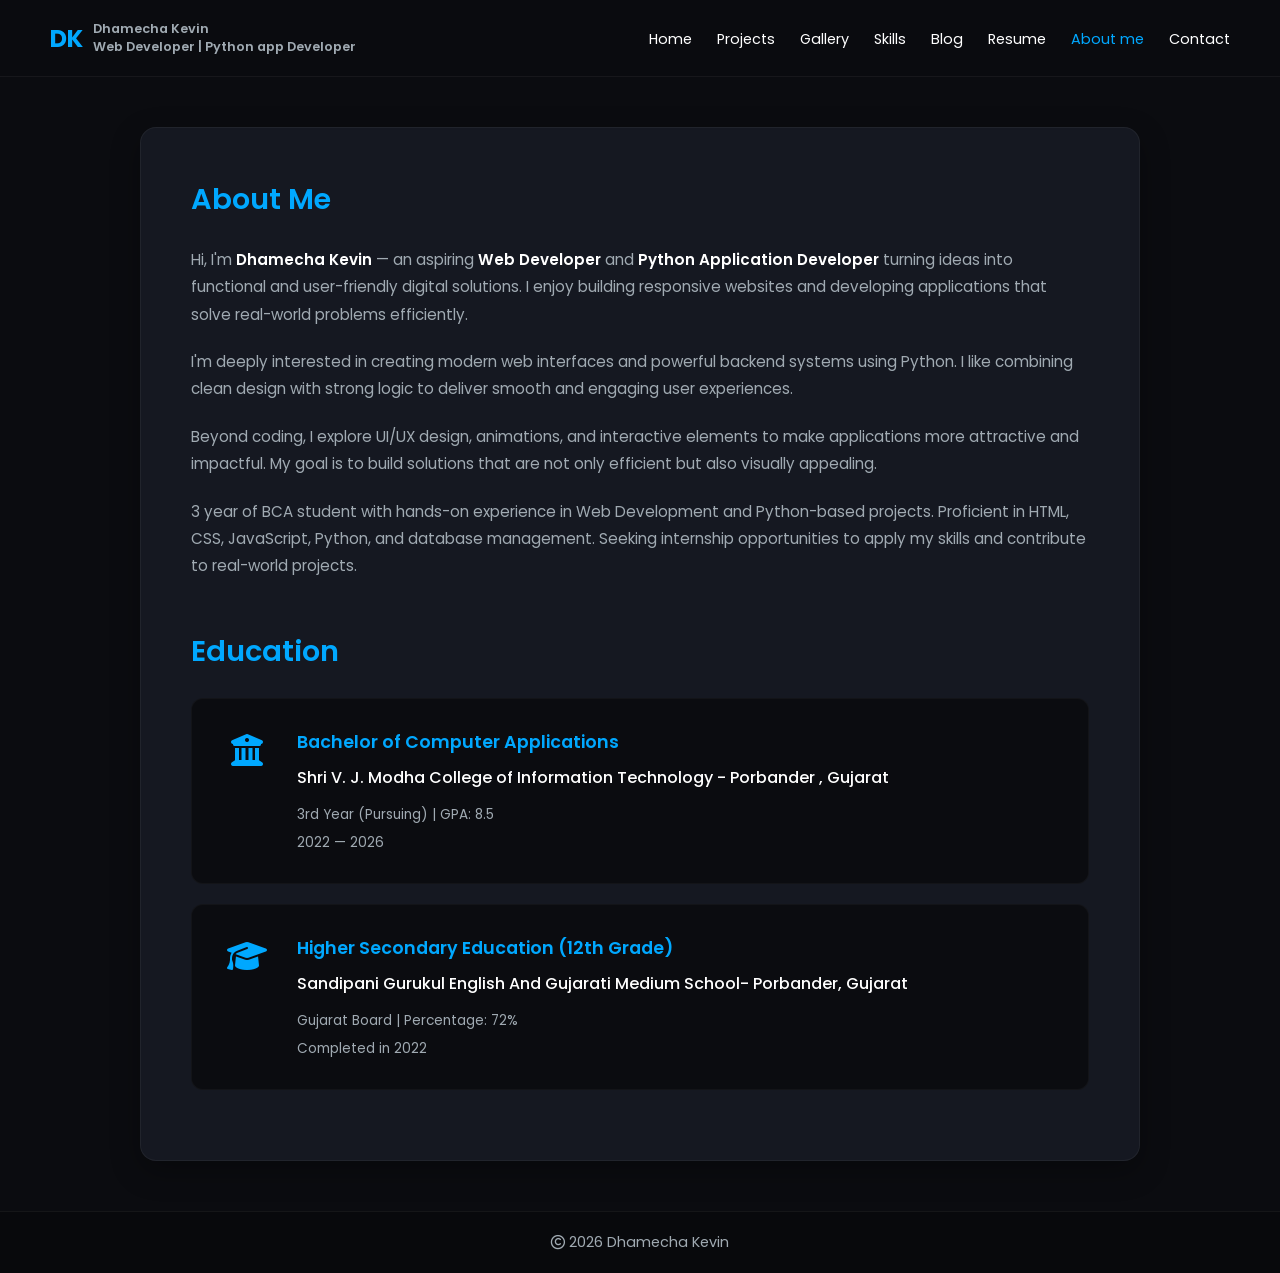
==== about.html @ a82eb36a "Add files via upload" ====
<!DOCTYPE html>
<html lang="en">
<head>
    <meta charset="UTF-8">
    <meta name="viewport" content="width=device-width, initial-scale=1.0">
    <title>About Me - Portfolio</title>
    <link href="https://fonts.googleapis.com/css2?family=Poppins:wght@300;400;500;600;700&display=swap" rel="stylesheet">
    <link rel="stylesheet" href="https://cdnjs.cloudflare.com/ajax/libs/font-awesome/6.4.0/css/all.min.css">
    
    <style>
        /* --- Core Variables --- */
        :root {
            --bg-color: #0b0c10;
            --text-main: #ffffff;
            --text-muted: #a0aab2;
            --accent-color: #00a8ff;
            --card-bg: #151821;
            --card-hover: #1c202b;
        }

        * {
            margin: 0;
            padding: 0;
            box-sizing: border-box;
            font-family: 'Poppins', sans-serif;
        }

        body {
            background-color: var(--bg-color);
            color: var(--text-main);
            min-height: 100vh;
            display: flex;
            flex-direction: column;
        }

        @keyframes fadeIn {
            from { opacity: 0; transform: translateY(20px); }
            to { opacity: 1; transform: translateY(0); }
        }

        /* --- Navigation Bar --- */
        nav {
            display: flex;
            justify-content: space-between;
            align-items: center;
            padding: 20px 50px;
            background: rgba(11, 12, 16, 0.9);
            backdrop-filter: blur(10px);
            position: sticky;
            top: 0;
            z-index: 100;
            border-bottom: 1px solid rgba(255,255,255,0.05);
        }

        .logo {
            font-size: 1.2rem;
            font-weight: 600;
            display: flex;
            align-items: center;
            gap: 10px;
        }

        .logo span.kd {
            color: var(--accent-color);
            font-weight: 700;
            font-size: 1.5rem;
        }

        .logo-text {
            display: flex;
            flex-direction: column;
            font-size: 0.8rem;
            color: var(--text-muted);
        }

        .nav-links {
            display: flex;
            list-style: none;
            gap: 25px;
        }

        .nav-links a {
            text-decoration: none;
            color: var(--text-main);
            font-size: 0.9rem;
            transition: color 0.3s;
        }

        .nav-links a:hover, .nav-links a.active {
            color: var(--accent-color);
        }

        /* --- About Section --- */
        .about-section {
            flex: 1;
            padding: 50px;
            display: flex;
            justify-content: center;
            animation: fadeIn 0.8s ease-out forwards;
        }

        /* Main Dark Container */
        .about-container {
            background-color: var(--card-bg);
            max-width: 1000px;
            width: 100%;
            border-radius: 16px;
            padding: 50px;
            border: 1px solid rgba(255, 255, 255, 0.05);
            box-shadow: 0 10px 30px rgba(0,0,0,0.3);
        }

        .section-title {
            font-size: 1.8rem;
            color: var(--accent-color);
            margin-bottom: 25px;
            font-weight: 600;
        }

        /* Typography for About Text */
        .about-text {
            color: var(--text-muted);
            font-size: 0.95rem;
            line-height: 1.8;
            margin-bottom: 20px;
        }

        .about-text strong {
            color: var(--text-main);
            font-weight: 600;
        }

        /* --- Education Section --- */
        .education-wrapper {
            margin-top: 50px;
        }

        .education-card {
            background-color: var(--bg-color); /* Slightly darker to contrast with container */
            border-radius: 12px;
            padding: 30px;
            margin-bottom: 20px;
            display: flex;
            gap: 25px;
            border: 1px solid rgba(255, 255, 255, 0.03);
            transition: transform 0.3s, background-color 0.3s;
        }

        .education-card:hover {
            transform: translateX(10px);
            background-color: var(--card-hover);
        }

        /* Education Icon */
        .edu-icon {
            font-size: 2rem;
            color: var(--accent-color);
            min-width: 50px;
            display: flex;
            justify-content: center;
            align-items: flex-start;
            padding-top: 5px;
        }

        /* Education Details */
        .edu-details h3 {
            color: var(--accent-color);
            font-size: 1.1rem;
            font-weight: 600;
            margin-bottom: 10px;
        }

        .edu-details .school {
            color: var(--text-main);
            font-size: 1rem;
            font-weight: 500;
            margin-bottom: 15px;
        }

        .edu-details .info-row {
            color: var(--text-muted);
            font-size: 0.85rem;
            margin-bottom: 8px;
            display: flex;
            align-items: center;
            gap: 10px;
        }

        .edu-details .date {
            color: var(--text-muted);
            font-size: 0.85rem;
        }

        /* --- Footer --- */
        footer {
            display: flex;
            justify-content: center;
            align-items: center;
            padding: 20px 50px;
            background: #08090c;
            border-top: 1px solid rgba(255,255,255,0.05);
        }

        footer .copyright {
            font-size: 0.9rem;
            color: var(--text-muted);
        }

        /* Responsive */
        @media (max-width: 768px) {
            .nav-links { display: none; }
            nav, .about-section { padding: 20px; }
            .about-container { padding: 30px 20px; }
            .education-card { flex-direction: column; gap: 15px; }
            .edu-icon { justify-content: flex-start; }
            .education-card:hover { transform: translateY(-5px); }
        }
    </style>
</head>
<body>

    <nav>
        <div class="logo">
            <span class="kd">DK</span>
            <div class="logo-text">
                <span>Dhamecha Kevin</span>
                <span>Web Developer | Python app Developer</span>
            </div>
        </div>
        <ul class="nav-links">
            <li><a href="index.html">Home</a></li>
            <li><a href="projects.html">Projects</a></li>
            <li><a href="gallery.html">Gallery</a></li>
            <li><a href="skills.html">Skills</a></li>
            <li><a href="blog.html">Blog</a></li>
            <li><a href="resume.html">Resume</a></li>
            <li><a href="about.html" class="active">About me</a></li>
            <li><a href="#">Contact</a></li>
        </ul>
    </nav>

    <section class="about-section">
        <div class="about-container">
            
            <h2 class="section-title">About Me</h2>
            
            <p class="about-text">
                Hi, I'm <strong>Dhamecha Kevin</strong> — an aspiring <strong>Web Developer</strong> and <strong>Python Application Developer</strong> turning ideas into functional and user-friendly digital solutions. I enjoy building responsive websites and developing applications that solve real-world problems efficiently.
            
            <p class="about-text">
                I'm deeply interested in creating modern web interfaces and powerful backend systems using Python. I like combining clean design with strong logic to deliver smooth and engaging user experiences.            </p>
               
            <p class="about-text">
                Beyond coding, I explore UI/UX design, animations, and interactive elements to make applications more attractive and impactful. My goal is to build solutions that are not only efficient but also visually appealing.
            </p>    

            <p class="about-text">
                3 year of BCA student with hands-on experience in Web Development and Python-based projects. Proficient in HTML, CSS, JavaScript, Python, and database management. Seeking internship opportunities to apply my skills and contribute to real-world projects.            </p>

            <div class="education-wrapper">
                <h2 class="section-title">Education</h2>

                <div class="education-card">
                    <div class="edu-icon">
                        <i class="fa-solid fa-building-columns"></i>
                    </div>
                    <div class="edu-details">
                        <h3> Bachelor of Computer Applications</h3>
                        <p class="school">Shri V. J. Modha College of Information Technology - Porbander , Gujarat</p>
                        <p class="info-row">3rd Year (Pursuing) | GPA: 8.5</p>
                        <p class="date">2022 — 2026</p>
                    </div>
                </div>

                <div class="education-card">
                    <div class="edu-icon">
                        <i class="fa-solid fa-graduation-cap"></i>
                    </div>
                    <div class="edu-details">
                        <h3>Higher Secondary Education (12th Grade)</h3>
                        <p class="school">Sandipani Gurukul English And Gujarati Medium School- Porbander, Gujarat</p>
                        <p class="info-row">Gujarat Board | Percentage: 72%</p>
                        <p class="date">Completed in 2022</p>
                    </div>
                </div>

            </div>

        </div>
    </section>

    <footer>
        <div class="copyright">
            <i class="fa-regular fa-copyright"></i>
            <span>2026 Dhamecha Kevin</span>
        </div>
    </footer>

</body>
</html>
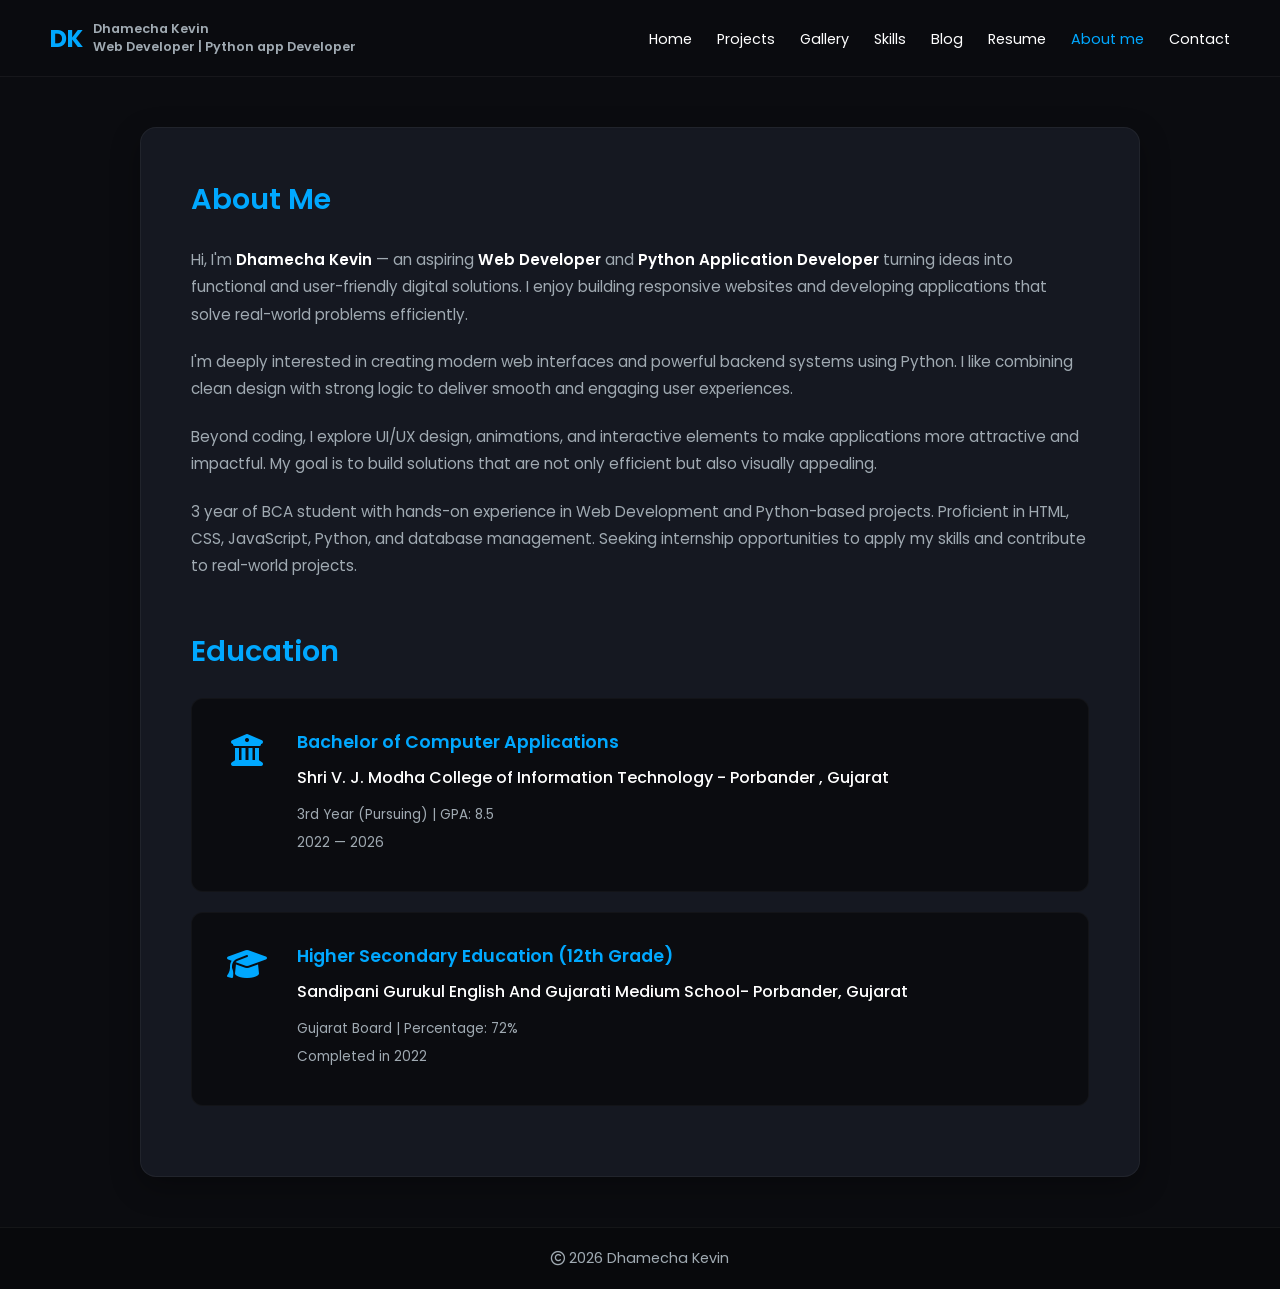
==== commit e00f4c80: "Update about.html" ====
--- a/about.html
+++ b/about.html
@@ -4,6 +4,7 @@
     <meta charset="UTF-8">
     <meta name="viewport" content="width=device-width, initial-scale=1.0">
     <title>About Me - Portfolio</title>
+    <link rel="stylesheet" href="style.css">
     <link href="https://fonts.googleapis.com/css2?family=Poppins:wght@300;400;500;600;700&display=swap" rel="stylesheet">
     <link rel="stylesheet" href="https://cdnjs.cloudflare.com/ajax/libs/font-awesome/6.4.0/css/all.min.css">
     
@@ -235,7 +236,7 @@
             <li><a href="blog.html">Blog</a></li>
             <li><a href="resume.html">Resume</a></li>
             <li><a href="about.html" class="active">About me</a></li>
-            <li><a href="#">Contact</a></li>
+            <li><a href="contact.html">Contact</a></li>
         </ul>
     </nav>
 
@@ -297,4 +298,4 @@
     </footer>
 
 </body>
-</html>+</html>
--- a/style.css
+++ b/style.css
@@ -0,0 +1,337 @@
+/* =========================================
+   1. CORE VARIABLES & SETUP
+   ========================================= */
+:root {
+    --bg-color: #0b0c10;
+    --text-main: #ffffff;
+    --text-muted: #a0aab2;
+    --accent-color: #00a8ff;
+    --card-bg: #151821;
+    --card-hover: #1c202b;
+    --glow-color: rgba(0, 168, 255, 0.5);
+}
+
+* {
+    margin: 0;
+    padding: 0;
+    box-sizing: border-box;
+    font-family: 'Poppins', sans-serif;
+}
+
+body {
+    background-color: var(--bg-color);
+    color: var(--text-main);
+    min-height: 100vh;
+    display: flex;
+    flex-direction: column;
+}
+
+@keyframes fadeIn {
+    from { opacity: 0; transform: translateY(20px); }
+    to { opacity: 1; transform: translateY(0); }
+}
+
+/* =========================================
+   2. NAVIGATION BAR
+   ========================================= */
+nav {
+    display: flex;
+    justify-content: space-between;
+    align-items: center;
+    padding: 20px 50px;
+    background: rgba(11, 12, 16, 0.9);
+    backdrop-filter: blur(10px);
+    position: sticky;
+    top: 0;
+    z-index: 100;
+    border-bottom: 1px solid rgba(255,255,255,0.05);
+}
+
+.logo {
+    display: flex;
+    align-items: center;
+    gap: 10px;
+}
+
+.logo span.kd {
+    color: var(--accent-color);
+    font-weight: 700;
+    font-size: 1.5rem;
+}
+
+.logo-text {
+    display: flex;
+    flex-direction: column;
+    font-size: 0.8rem;
+    color: var(--text-muted);
+}
+
+.nav-links {
+    display: flex;
+    list-style: none;
+    gap: 25px;
+}
+
+.nav-links a {
+    text-decoration: none;
+    color: var(--text-main);
+    font-size: 0.9rem;
+    transition: color 0.3s;
+}
+
+.nav-links a:hover, .nav-links a.active {
+    color: var(--accent-color);
+}
+
+/* =========================================
+   3. ABOUT PAGE STYLES
+   ========================================= */
+.about-section {
+    flex: 1;
+    padding: 50px;
+    display: flex;
+    justify-content: center;
+    animation: fadeIn 0.8s ease-out forwards;
+}
+
+.about-container {
+    background-color: var(--card-bg);
+    max-width: 1000px;
+    width: 100%;
+    border-radius: 16px;
+    padding: 50px;
+    border: 1px solid rgba(255, 255, 255, 0.05);
+    box-shadow: 0 10px 30px rgba(0,0,0,0.3);
+}
+
+.section-title {
+    font-size: 1.8rem;
+    color: var(--accent-color);
+    margin-bottom: 25px;
+    font-weight: 600;
+}
+
+.about-text {
+    color: var(--text-muted);
+    font-size: 0.95rem;
+    line-height: 1.8;
+    margin-bottom: 20px;
+}
+
+.about-text strong {
+    color: var(--text-main);
+    font-weight: 600;
+}
+
+/* Education Cards */
+.education-wrapper {
+    margin-top: 50px;
+}
+
+.education-card {
+    background-color: var(--bg-color);
+    border-radius: 12px;
+    padding: 30px;
+    margin-bottom: 20px;
+    display: flex;
+    gap: 25px;
+    border: 1px solid rgba(255, 255, 255, 0.03);
+    transition: transform 0.3s, background-color 0.3s;
+}
+
+.education-card:hover {
+    transform: translateX(10px);
+    background-color: var(--card-hover);
+}
+
+.edu-icon {
+    font-size: 2rem;
+    color: var(--accent-color);
+    min-width: 50px;
+    display: flex;
+    justify-content: center;
+}
+
+.edu-details h3 {
+    color: var(--accent-color);
+    font-size: 1.1rem;
+    margin-bottom: 10px;
+}
+
+.edu-details .school {
+    color: var(--text-main);
+    font-weight: 500;
+    margin-bottom: 15px;
+}
+
+.edu-details .info-row, .edu-details .date {
+    color: var(--text-muted);
+    font-size: 0.85rem;
+    margin-bottom: 8px;
+}
+
+/* =========================================
+   4. CONTACT PAGE STYLES
+   ========================================= */
+.contact-section {
+    flex: 1;
+    display: flex;
+    flex-direction: column;
+    align-items: center;
+    padding: 60px 20px;
+    animation: fadeIn 0.8s ease-out forwards;
+    background: radial-gradient(circle at center, rgba(0, 168, 255, 0.05) 0%, var(--bg-color) 60%);
+}
+
+.contact-header {
+    text-align: center;
+    margin-bottom: 40px;
+}
+
+.contact-header h1 {
+    font-size: 2.5rem;
+    color: var(--accent-color);
+    margin-bottom: 15px;
+}
+
+.contact-header p {
+    color: var(--text-muted);
+    max-width: 600px;
+    line-height: 1.6;
+}
+
+/* Social Icons */
+.social-links {
+    display: flex;
+    gap: 20px;
+    margin-bottom: 40px;
+}
+
+.social-icon {
+    width: 50px;
+    height: 50px;
+    border-radius: 50%;
+    background: rgba(255, 255, 255, 0.03);
+    border: 1px solid rgba(255, 255, 255, 0.1);
+    display: flex;
+    align-items: center;
+    justify-content: center;
+    color: var(--text-main);
+    font-size: 1.5rem;
+    text-decoration: none;
+    transition: all 0.3s ease;
+}
+
+.social-icon:hover {
+    color: var(--accent-color);
+    border-color: var(--accent-color);
+    box-shadow: 0 0 20px var(--glow-color), inset 0 0 10px var(--glow-color);
+    transform: translateY(-3px);
+}
+
+/* Contact Form */
+.contact-form {
+    width: 100%;
+    max-width: 600px;
+    display: flex;
+    flex-direction: column;
+    gap: 15px;
+}
+
+.form-control {
+    width: 100%;
+    background: rgba(255, 255, 255, 0.05);
+    border: 1px solid rgba(255, 255, 255, 0.1);
+    padding: 15px 20px;
+    border-radius: 8px;
+    color: var(--text-main);
+    font-size: 1rem;
+    outline: none;
+    transition: all 0.3s;
+}
+
+.form-control:focus {
+    border-color: var(--accent-color);
+    box-shadow: 0 0 10px rgba(0, 168, 255, 0.2);
+    background: rgba(255, 255, 255, 0.08);
+}
+
+textarea.form-control {
+    min-height: 150px;
+    resize: vertical;
+}
+
+.btn-submit {
+    background: linear-gradient(90deg, #007bb5, #00a8ff);
+    color: #ffffff;
+    border: none;
+    padding: 15px;
+    border-radius: 8px;
+    font-size: 1rem;
+    font-weight: 600;
+    cursor: pointer;
+    transition: all 0.3s;
+    margin-top: 10px;
+}
+
+.btn-submit:hover {
+    box-shadow: 0 8px 25px rgba(0, 168, 255, 0.4);
+    transform: translateY(-2px);
+}
+
+/* =========================================
+   5. FOOTER
+   ========================================= */
+footer {
+    display: flex;
+    justify-content: center;
+    align-items: center;
+    padding: 20px 50px;
+    background: #08090c;
+    border-top: 1px solid rgba(255,255,255,0.05);
+    margin-top: auto;
+}
+
+footer .copyright {
+    font-size: 0.9rem;
+    color: var(--text-muted);
+}
+
+/* =========================================
+   6. RESPONSIVE DESIGN (MOBILE FIXES)
+   ========================================= */
+@media (max-width: 768px) {
+    /* Shrinks the padding so things fit on a small screen */
+    nav, .about-section { 
+        padding: 20px; 
+    }
+    
+    .about-container { 
+        padding: 30px 20px; 
+    }
+
+    /* Hides the long list of links to save space */
+    .nav-links { 
+        display: none; 
+    }
+    
+    /* Stacks the Education Cards vertically instead of side-by-side */
+    .education-card { 
+        flex-direction: column; 
+        gap: 15px; 
+    }
+    
+    .edu-icon { 
+        justify-content: flex-start; 
+    }
+
+    /* Adjusts font sizes and wraps social icons for mobile */
+    .contact-header h1 { 
+        font-size: 2rem; 
+    }
+    
+    .social-links { 
+        flex-wrap: wrap; 
+        justify-content: center; 
+    }
+}
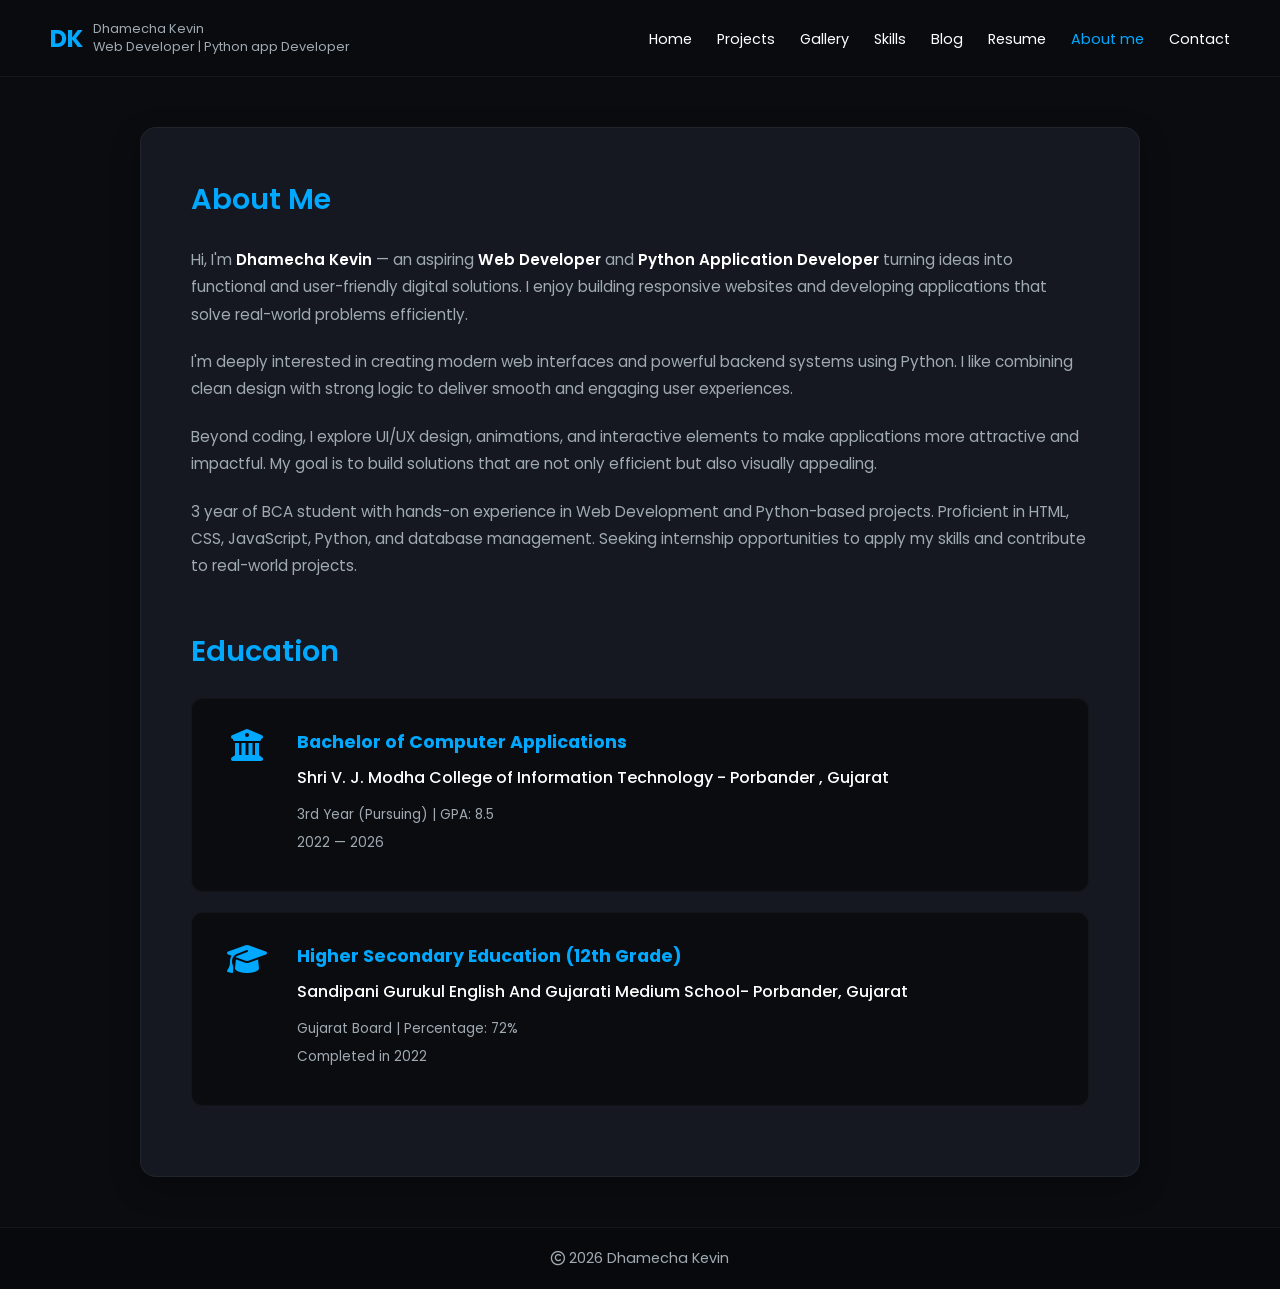
==== commit a0c261d2: "Refactor about.html structure and content" ====
--- a/about.html
+++ b/about.html
@@ -7,216 +7,6 @@
     <link rel="stylesheet" href="style.css">
     <link href="https://fonts.googleapis.com/css2?family=Poppins:wght@300;400;500;600;700&display=swap" rel="stylesheet">
     <link rel="stylesheet" href="https://cdnjs.cloudflare.com/ajax/libs/font-awesome/6.4.0/css/all.min.css">
-    
-    <style>
-        /* --- Core Variables --- */
-        :root {
-            --bg-color: #0b0c10;
-            --text-main: #ffffff;
-            --text-muted: #a0aab2;
-            --accent-color: #00a8ff;
-            --card-bg: #151821;
-            --card-hover: #1c202b;
-        }
-
-        * {
-            margin: 0;
-            padding: 0;
-            box-sizing: border-box;
-            font-family: 'Poppins', sans-serif;
-        }
-
-        body {
-            background-color: var(--bg-color);
-            color: var(--text-main);
-            min-height: 100vh;
-            display: flex;
-            flex-direction: column;
-        }
-
-        @keyframes fadeIn {
-            from { opacity: 0; transform: translateY(20px); }
-            to { opacity: 1; transform: translateY(0); }
-        }
-
-        /* --- Navigation Bar --- */
-        nav {
-            display: flex;
-            justify-content: space-between;
-            align-items: center;
-            padding: 20px 50px;
-            background: rgba(11, 12, 16, 0.9);
-            backdrop-filter: blur(10px);
-            position: sticky;
-            top: 0;
-            z-index: 100;
-            border-bottom: 1px solid rgba(255,255,255,0.05);
-        }
-
-        .logo {
-            font-size: 1.2rem;
-            font-weight: 600;
-            display: flex;
-            align-items: center;
-            gap: 10px;
-        }
-
-        .logo span.kd {
-            color: var(--accent-color);
-            font-weight: 700;
-            font-size: 1.5rem;
-        }
-
-        .logo-text {
-            display: flex;
-            flex-direction: column;
-            font-size: 0.8rem;
-            color: var(--text-muted);
-        }
-
-        .nav-links {
-            display: flex;
-            list-style: none;
-            gap: 25px;
-        }
-
-        .nav-links a {
-            text-decoration: none;
-            color: var(--text-main);
-            font-size: 0.9rem;
-            transition: color 0.3s;
-        }
-
-        .nav-links a:hover, .nav-links a.active {
-            color: var(--accent-color);
-        }
-
-        /* --- About Section --- */
-        .about-section {
-            flex: 1;
-            padding: 50px;
-            display: flex;
-            justify-content: center;
-            animation: fadeIn 0.8s ease-out forwards;
-        }
-
-        /* Main Dark Container */
-        .about-container {
-            background-color: var(--card-bg);
-            max-width: 1000px;
-            width: 100%;
-            border-radius: 16px;
-            padding: 50px;
-            border: 1px solid rgba(255, 255, 255, 0.05);
-            box-shadow: 0 10px 30px rgba(0,0,0,0.3);
-        }
-
-        .section-title {
-            font-size: 1.8rem;
-            color: var(--accent-color);
-            margin-bottom: 25px;
-            font-weight: 600;
-        }
-
-        /* Typography for About Text */
-        .about-text {
-            color: var(--text-muted);
-            font-size: 0.95rem;
-            line-height: 1.8;
-            margin-bottom: 20px;
-        }
-
-        .about-text strong {
-            color: var(--text-main);
-            font-weight: 600;
-        }
-
-        /* --- Education Section --- */
-        .education-wrapper {
-            margin-top: 50px;
-        }
-
-        .education-card {
-            background-color: var(--bg-color); /* Slightly darker to contrast with container */
-            border-radius: 12px;
-            padding: 30px;
-            margin-bottom: 20px;
-            display: flex;
-            gap: 25px;
-            border: 1px solid rgba(255, 255, 255, 0.03);
-            transition: transform 0.3s, background-color 0.3s;
-        }
-
-        .education-card:hover {
-            transform: translateX(10px);
-            background-color: var(--card-hover);
-        }
-
-        /* Education Icon */
-        .edu-icon {
-            font-size: 2rem;
-            color: var(--accent-color);
-            min-width: 50px;
-            display: flex;
-            justify-content: center;
-            align-items: flex-start;
-            padding-top: 5px;
-        }
-
-        /* Education Details */
-        .edu-details h3 {
-            color: var(--accent-color);
-            font-size: 1.1rem;
-            font-weight: 600;
-            margin-bottom: 10px;
-        }
-
-        .edu-details .school {
-            color: var(--text-main);
-            font-size: 1rem;
-            font-weight: 500;
-            margin-bottom: 15px;
-        }
-
-        .edu-details .info-row {
-            color: var(--text-muted);
-            font-size: 0.85rem;
-            margin-bottom: 8px;
-            display: flex;
-            align-items: center;
-            gap: 10px;
-        }
-
-        .edu-details .date {
-            color: var(--text-muted);
-            font-size: 0.85rem;
-        }
-
-        /* --- Footer --- */
-        footer {
-            display: flex;
-            justify-content: center;
-            align-items: center;
-            padding: 20px 50px;
-            background: #08090c;
-            border-top: 1px solid rgba(255,255,255,0.05);
-        }
-
-        footer .copyright {
-            font-size: 0.9rem;
-            color: var(--text-muted);
-        }
-
-        /* Responsive */
-        @media (max-width: 768px) {
-            .nav-links { display: none; }
-            nav, .about-section { padding: 20px; }
-            .about-container { padding: 30px 20px; }
-            .education-card { flex-direction: column; gap: 15px; }
-            .edu-icon { justify-content: flex-start; }
-            .education-card:hover { transform: translateY(-5px); }
-        }
-    </style>
 </head>
 <body>
 
@@ -247,16 +37,19 @@
             
             <p class="about-text">
                 Hi, I'm <strong>Dhamecha Kevin</strong> — an aspiring <strong>Web Developer</strong> and <strong>Python Application Developer</strong> turning ideas into functional and user-friendly digital solutions. I enjoy building responsive websites and developing applications that solve real-world problems efficiently.
+            </p>
             
             <p class="about-text">
-                I'm deeply interested in creating modern web interfaces and powerful backend systems using Python. I like combining clean design with strong logic to deliver smooth and engaging user experiences.            </p>
+                I'm deeply interested in creating modern web interfaces and powerful backend systems using Python. I like combining clean design with strong logic to deliver smooth and engaging user experiences.
+            </p>
                
             <p class="about-text">
                 Beyond coding, I explore UI/UX design, animations, and interactive elements to make applications more attractive and impactful. My goal is to build solutions that are not only efficient but also visually appealing.
             </p>    
 
             <p class="about-text">
-                3 year of BCA student with hands-on experience in Web Development and Python-based projects. Proficient in HTML, CSS, JavaScript, Python, and database management. Seeking internship opportunities to apply my skills and contribute to real-world projects.            </p>
+                3 year of BCA student with hands-on experience in Web Development and Python-based projects. Proficient in HTML, CSS, JavaScript, Python, and database management. Seeking internship opportunities to apply my skills and contribute to real-world projects.
+            </p>
 
             <div class="education-wrapper">
                 <h2 class="section-title">Education</h2>
@@ -266,7 +59,7 @@
                         <i class="fa-solid fa-building-columns"></i>
                     </div>
                     <div class="edu-details">
-                        <h3> Bachelor of Computer Applications</h3>
+                        <h3>Bachelor of Computer Applications</h3>
                         <p class="school">Shri V. J. Modha College of Information Technology - Porbander , Gujarat</p>
                         <p class="info-row">3rd Year (Pursuing) | GPA: 8.5</p>
                         <p class="date">2022 — 2026</p>
--- a/style.css
+++ b/style.css
@@ -16,6 +16,12 @@
     padding: 0;
     box-sizing: border-box;
     font-family: 'Poppins', sans-serif;
+}
+
+html, body {
+    width: 100%;
+    max-width: 100vw;
+    overflow-x: hidden;
 }
 
 body {
@@ -298,24 +304,100 @@
 }
 
 /* =========================================
-   6. RESPONSIVE DESIGN (MOBILE FIXES)
+   6. RESPONSIVE DESIGN (MOBILE FIXES ONLY)
    ========================================= */
 @media (max-width: 768px) {
-    /* Shrinks the padding so things fit on a small screen */
-    nav, .about-section { 
+    /* 1. Navigation bar adjusts to stack links vertically */
+    nav {
+        flex-direction: column;
+        align-items: flex-start;
+        padding: 15px 20px;
+        gap: 15px;
+    }
+
+    .nav-links {
+        flex-direction: column;
+        width: 100%;
+        gap: 10px;
+    }
+
+    .nav-links li {
+        width: 100%;
+    }
+
+    .nav-links a {
+        display: block;
+        padding: 8px 12px;
+        background: rgba(255, 255, 255, 0.03);
+        border-radius: 6px;
+        text-align: center;
+    }
+
+    /* 2. Homepage Hero Section Layout Fixes */
+    section {
+        flex-direction: column !important;
+        align-items: center !important;
+        text-align: center !important;
+        padding: 25px 15px !important;
+        width: 100% !important;
+    }
+
+    /* Scale Profile Image */
+    section img {
+        width: 180px !important;
+        height: 180px !important;
+        max-width: 70vw !important;
+        max-height: 70vw !important;
+        object-fit: cover !important;
+        border-radius: 50% !important;
+        margin: 0 auto 15px auto !important;
+    }
+
+    /* Wrap & Shrink Text Headings */
+    section h1 {
+        font-size: 1.6rem !important;
+        line-height: 1.3 !important;
+        word-break: break-word !important;
+        text-align: center !important;
+    }
+
+    section p {
+        font-size: 0.85rem !important;
+        line-height: 1.5 !important;
+        text-align: center !important;
+    }
+
+    /* Wrap Skill Tags (Web Developer, Designer, etc.) */
+    section div {
+        flex-wrap: wrap !important;
+        justify-content: center !important;
+        max-width: 100% !important;
+    }
+
+    section div > span {
+        font-size: 0.75rem !important;
+        padding: 6px 12px !important;
+        margin: 3px !important;
+        display: inline-block !important;
+    }
+
+    /* Stack Bottom Info Blocks (Location, Expertise, Contact) */
+    section div > div {
+        flex-direction: column !important;
+        width: 100% !important;
+        gap: 15px !important;
+    }
+
+    /* 3. Container paddings adjust to fit mobile screens */
+    .about-section { 
         padding: 20px; 
     }
     
     .about-container { 
-        padding: 30px 20px; 
-    }
-
-    /* Hides the long list of links to save space */
-    .nav-links { 
-        display: none; 
-    }
-    
-    /* Stacks the Education Cards vertically instead of side-by-side */
+        padding: 25px 20px; 
+    }
+
+    /* 4. Education cards stack vertically on small screens */
     .education-card { 
         flex-direction: column; 
         gap: 15px; 
@@ -325,7 +407,7 @@
         justify-content: flex-start; 
     }
 
-    /* Adjusts font sizes and wraps social icons for mobile */
+    /* 5. Contact heading and icons wrap nicely */
     .contact-header h1 { 
         font-size: 2rem; 
     }
@@ -333,5 +415,6 @@
     .social-links { 
         flex-wrap: wrap; 
         justify-content: center; 
-    }
-}+        gap: 12px;
+    }
+}
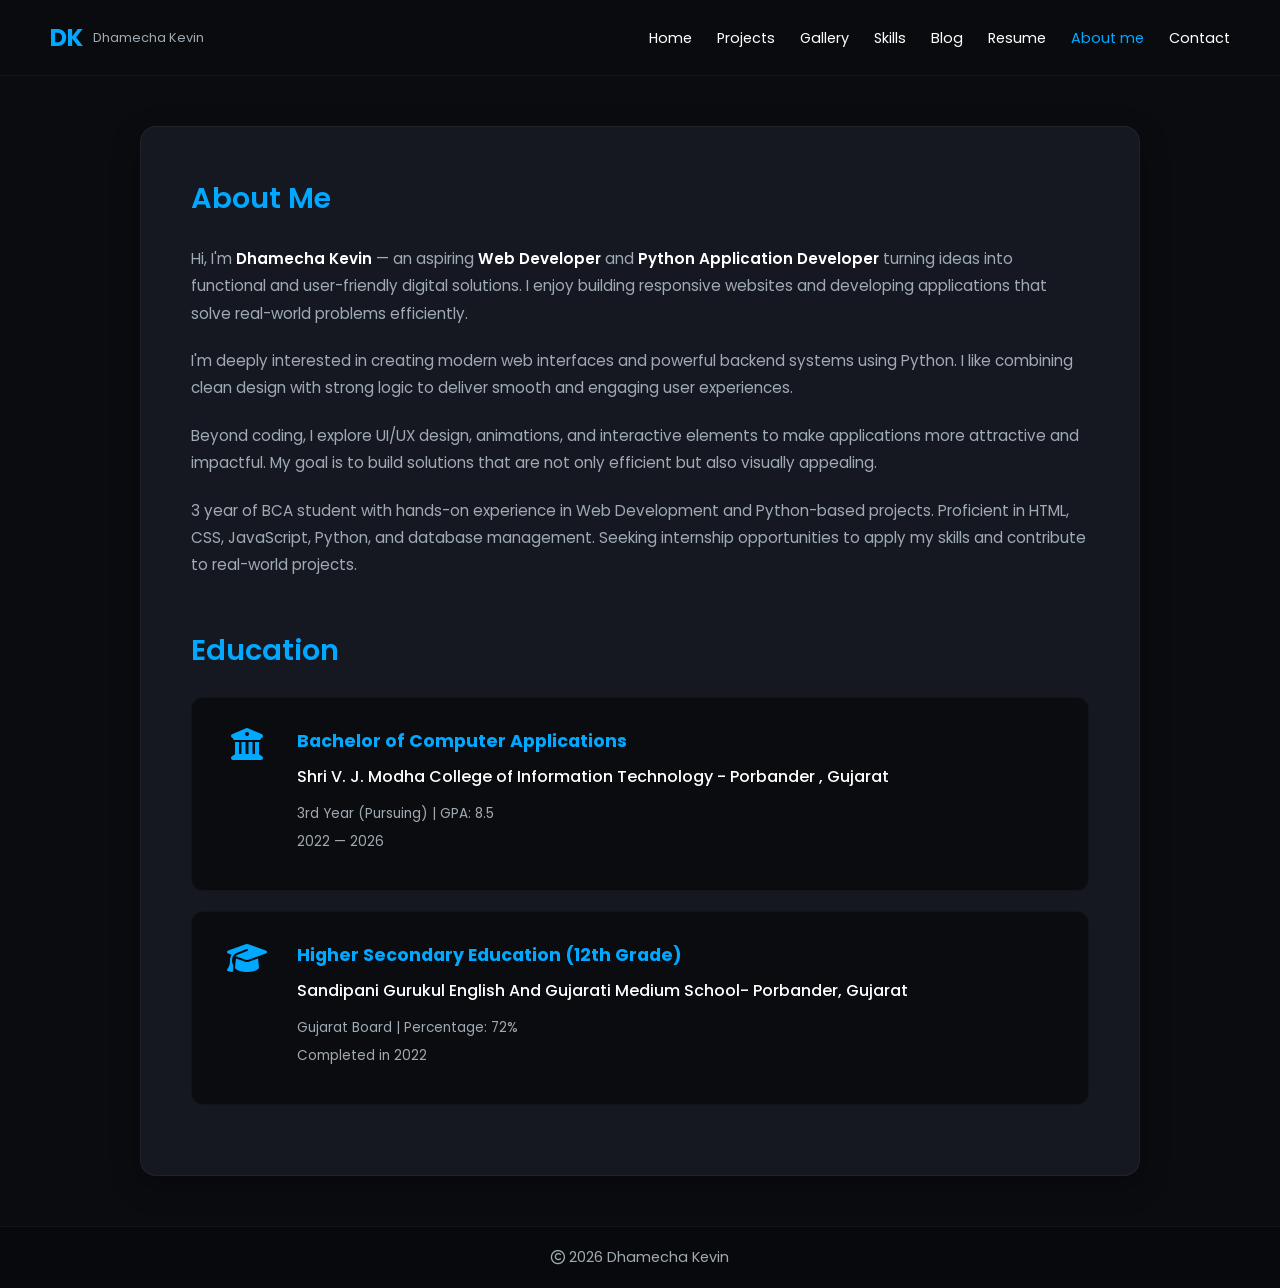
==== commit 046dc9fa: "Update about.html" ====
--- a/about.html
+++ b/about.html
@@ -7,6 +7,49 @@
     <link rel="stylesheet" href="style.css">
     <link href="https://fonts.googleapis.com/css2?family=Poppins:wght@300;400;500;600;700&display=swap" rel="stylesheet">
     <link rel="stylesheet" href="https://cdnjs.cloudflare.com/ajax/libs/font-awesome/6.4.0/css/all.min.css">
+    <style>
+        /* Mobile Menu Styles */
+        .menu-btn {
+            display: none;
+            background: none;
+            border: none;
+            color: var(--text-main, #ffffff);
+            font-size: 1.5rem;
+            cursor: pointer;
+            padding-right: 20px;
+        }
+
+        @media (max-width: 900px) {
+            nav {
+                padding: 15px 0 15px 0;
+            }
+            .menu-btn {
+                display: block;
+            }
+            .nav-links {
+                display: flex;
+                flex-direction: column;
+                position: absolute;
+                top: 100%;
+                left: 0;
+                width: 100%;
+                background: rgba(11, 12, 16, 0.95);
+                backdrop-filter: blur(10px);
+                padding: 20px;
+                gap: 15px;
+                border-bottom: 1px solid rgba(255, 255, 255, 0.1);
+                transform: translateY(-150%);
+                transition: transform 0.3s ease-in-out, opacity 0.3s ease-in-out;
+                opacity: 0;
+                pointer-events: none;
+            }
+            .nav-links.active {
+                transform: translateY(0);
+                opacity: 1;
+                pointer-events: auto;
+            }
+        }
+    </style>
 </head>
 <body>
 
@@ -15,10 +58,14 @@
             <span class="kd">DK</span>
             <div class="logo-text">
                 <span>Dhamecha Kevin</span>
-                <span>Web Developer | Python app Developer</span>
             </div>
         </div>
-        <ul class="nav-links">
+
+        <button class="menu-btn" id="menuBtn" aria-label="Toggle Navigation">
+            <i class="fa-solid fa-bars"></i>
+        </button>
+
+        <ul class="nav-links" id="navLinks">
             <li><a href="index.html">Home</a></li>
             <li><a href="projects.html">Projects</a></li>
             <li><a href="gallery.html">Gallery</a></li>
@@ -42,7 +89,7 @@
             <p class="about-text">
                 I'm deeply interested in creating modern web interfaces and powerful backend systems using Python. I like combining clean design with strong logic to deliver smooth and engaging user experiences.
             </p>
-               
+                
             <p class="about-text">
                 Beyond coding, I explore UI/UX design, animations, and interactive elements to make applications more attractive and impactful. My goal is to build solutions that are not only efficient but also visually appealing.
             </p>    
@@ -90,5 +137,22 @@
         </div>
     </footer>
 
+    <script>
+        const menuBtn = document.getElementById('menuBtn');
+        const navLinks = document.getElementById('navLinks');
+        const icon = menuBtn.querySelector('i');
+
+        menuBtn.addEventListener('click', () => {
+            navLinks.classList.toggle('active');
+            if (navLinks.classList.contains('active')) {
+                icon.classList.remove('fa-bars');
+                icon.classList.add('fa-xmark');
+            } else {
+                icon.classList.remove('fa-xmark');
+                icon.classList.add('fa-bars');
+            }
+        });
+    </script>
+
 </body>
 </html>
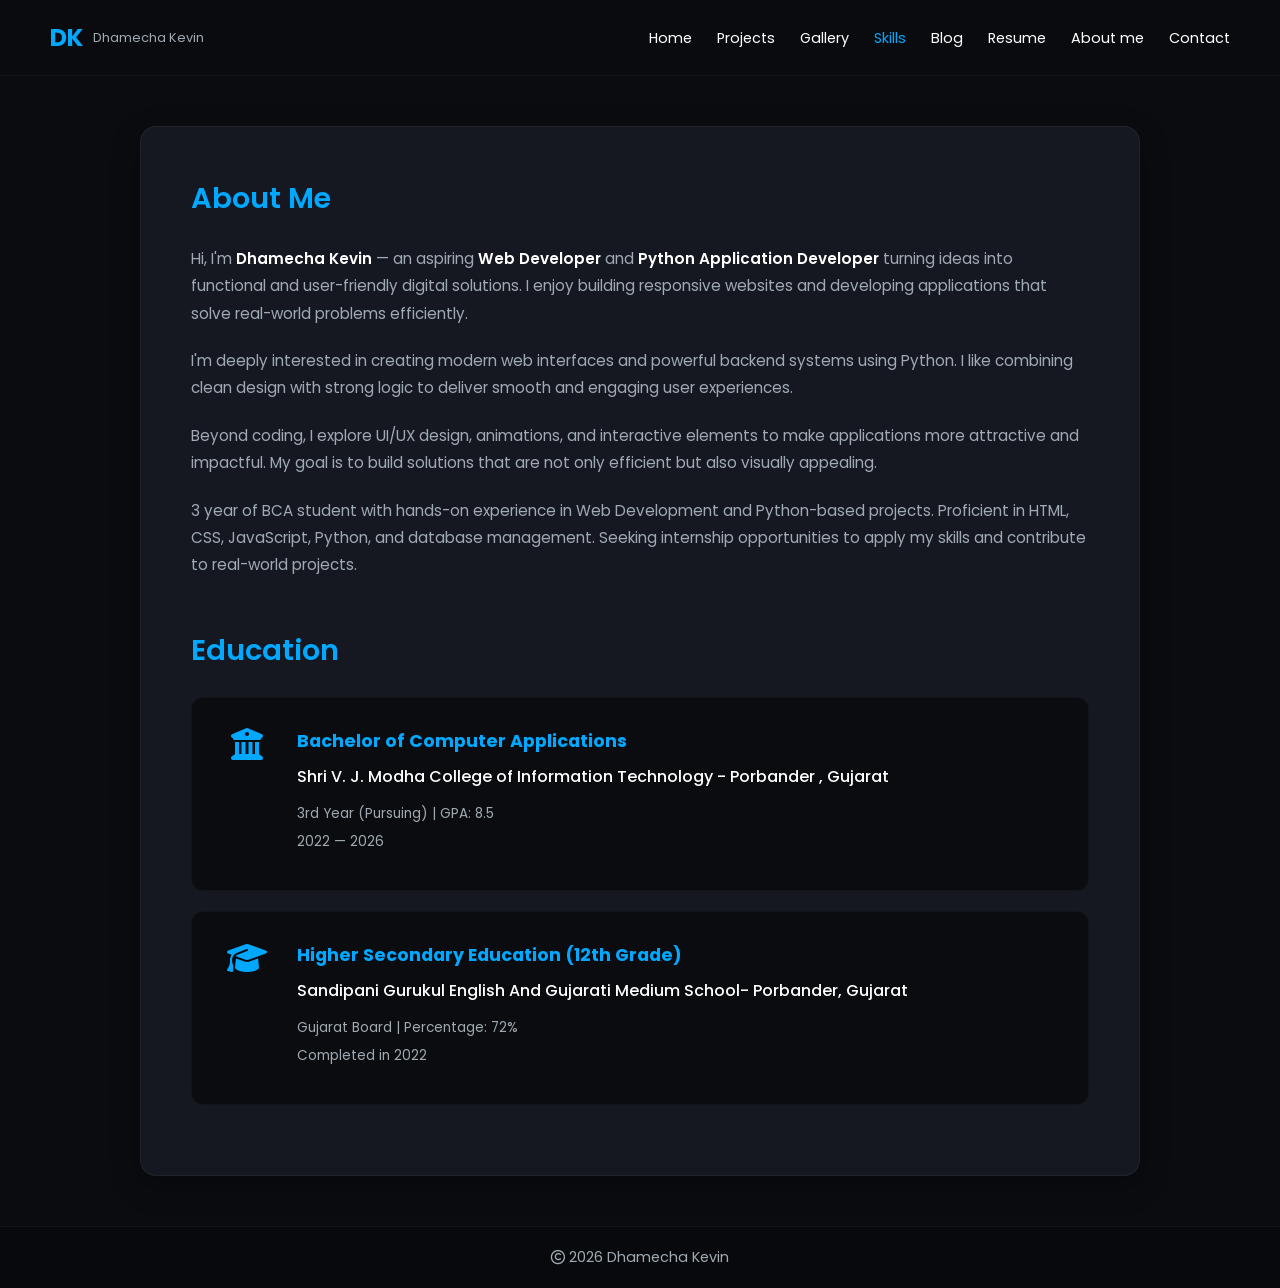
==== commit 10b9b42e: "Update about.html" ====
--- a/about.html
+++ b/about.html
@@ -53,7 +53,7 @@
 </head>
 <body>
 
-    <nav>
+ <nav>
         <div class="logo">
             <span class="kd">DK</span>
             <div class="logo-text">
@@ -69,10 +69,10 @@
             <li><a href="index.html">Home</a></li>
             <li><a href="projects.html">Projects</a></li>
             <li><a href="gallery.html">Gallery</a></li>
-            <li><a href="skills.html">Skills</a></li>
+            <li><a href="skills.html" class="active">Skills</a></li>
             <li><a href="blog.html">Blog</a></li>
             <li><a href="resume.html">Resume</a></li>
-            <li><a href="about.html" class="active">About me</a></li>
+            <li><a href="about.html">About me</a></li>
             <li><a href="contact.html">Contact</a></li>
         </ul>
     </nav>
